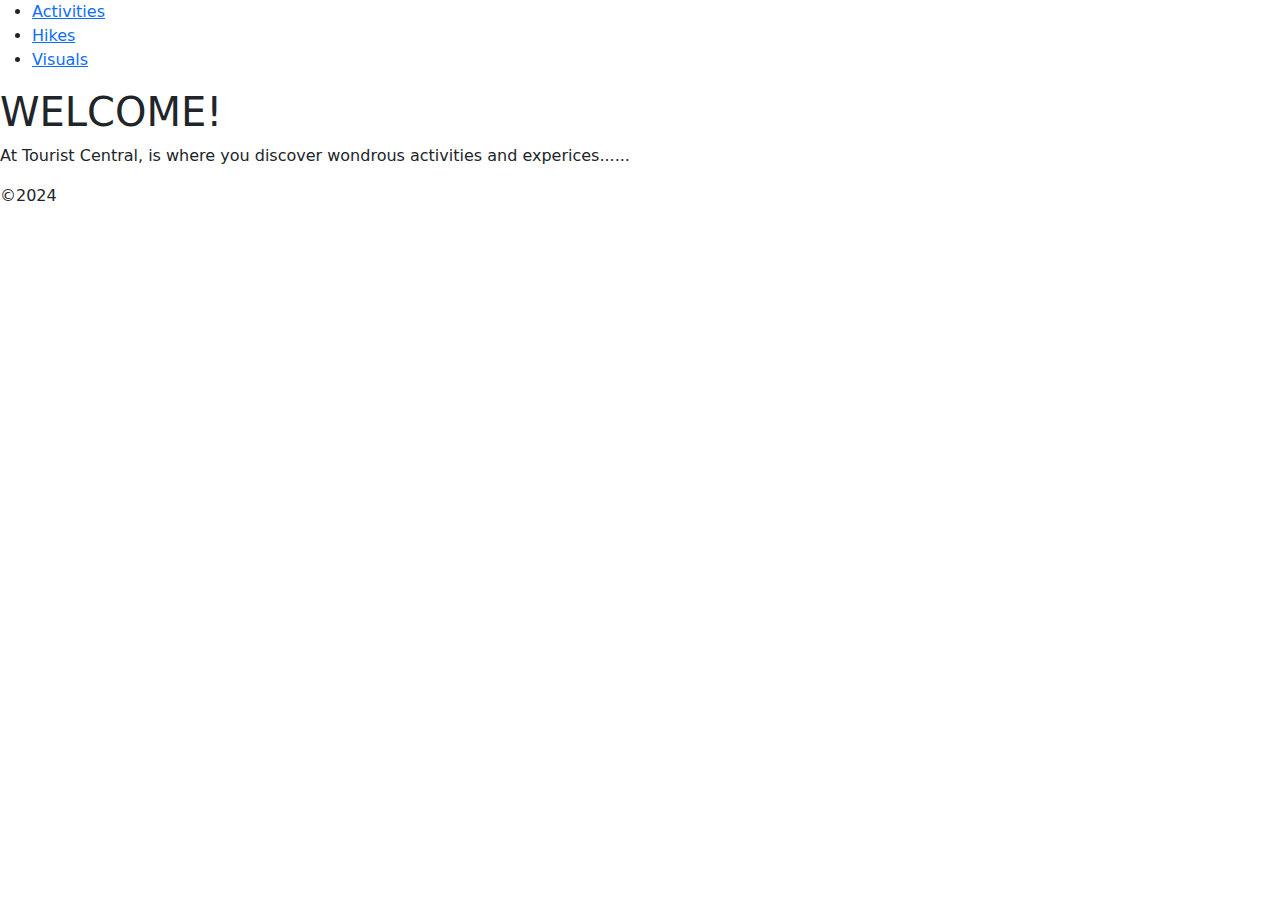
==== index.html @ d47cca66 "first commit" ====
<!DOCTYPE html>
<html lang="en">
<head>
    <meta charset="UTF-8">
    <meta name="viewport" content="width=device-width, initial-scale=1.0">
    <title>Tourist Central</title>
    <link href="https://cdn.jsdelivr.net/npm/bootstrap@5.3.3/dist/css/bootstrap.min.css" rel="stylesheet"
    integrity="sha384-QWTKZyjpPEjISv5WaRU9OFeRpok6YctnYmDr5pNlyT2bRjXh0JMhjY6hW+ALEwIH" crossorigin="anonymous">
    <script src="https://cdn.jsdelivr.net/npm/bootstrap@5.3.3/dist/js/bootstrap.bundle.min.js"
    integrity="sha384-YvpcrYf0tY3lHB60NNkmXc5s9fDVZLESaAA55NDzOxhy9GkcIdslK1eN7N6jIeHz"
    crossorigin="anonymous"></script>
    <script src="ActivitiesPage/activities.js"></script>
</head>
<body>
    <header>
        <nav>
            <ul>
                <li><a href="activities.html">Activities</a></li>
                <li><a href="hikes.html">Hikes</a></li>
                <li><a href="video.html">Visuals</a></li>
            </ul>
        </nav>
    </header>
    <section class="para">
        <h1>WELCOME!</h1>
        <p>
            At Tourist Central, is where you discover wondrous activities and experices......
        </p>
    </section>

    <footer>
        &copy;2024
    </footer>
</body>
</html>
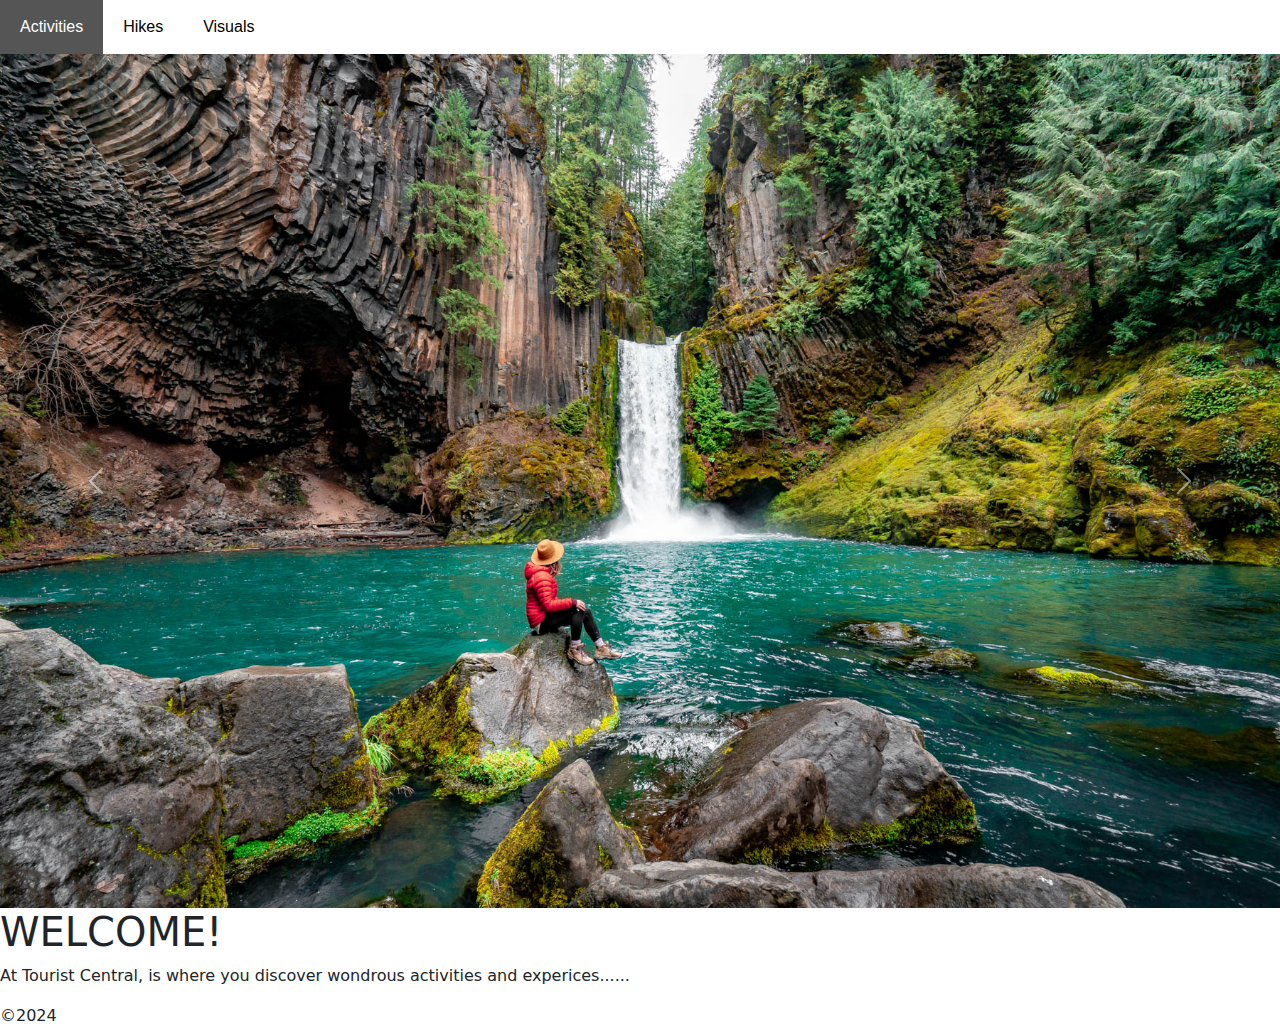
==== commit 17d4a57d: "added css" ====
--- a/index.html
+++ b/index.html
@@ -10,6 +10,7 @@
     integrity="sha384-YvpcrYf0tY3lHB60NNkmXc5s9fDVZLESaAA55NDzOxhy9GkcIdslK1eN7N6jIeHz"
     crossorigin="anonymous"></script>
     <script src="ActivitiesPage/activities.js"></script>
+    <link rel="stylesheet" href="./style.css">
 </head>
 <body>
     <header>
@@ -21,6 +22,27 @@
             </ul>
         </nav>
     </header>
+    <div id="carouselExampleAutoplaying" class="carousel slide" data-bs-ride="carousel">
+        <div class="carousel-inner">
+          <div class="carousel-item active">
+            <img src="./image/waterfall1.jpg" class="d-block w-100" alt="...">
+          </div>
+          <div class="carousel-item">
+            <img src="./image/image2.jpg" class="d-block w-100" alt="...">
+          </div>
+          <div class="carousel-item">
+            <img src="./image/image3.jpg" class="d-block w-100" alt="...">
+          </div>
+        </div>
+        <button class="carousel-control-prev" type="button" data-bs-target="#carouselExampleAutoplaying" data-bs-slide="prev">
+          <span class="carousel-control-prev-icon" aria-hidden="true"></span>
+          <span class="visually-hidden">Previous</span>
+        </button>
+        <button class="carousel-control-next" type="button" data-bs-target="#carouselExampleAutoplaying" data-bs-slide="next">
+          <span class="carousel-control-next-icon" aria-hidden="true"></span>
+          <span class="visually-hidden">Next</span>
+        </button>
+      </div>
     <section class="para">
         <h1>WELCOME!</h1>
         <p>
--- a/style.css
+++ b/style.css
@@ -0,0 +1,23 @@
+nav ul {
+    list-style-type: none;
+    margin: 0;
+    padding: 0;
+    display: flex;
+    justify-content: left;
+    background-color:ffffff;
+}
+nav ul li {
+    margin: 0;
+}
+nav ul li a {
+    display: block;
+    padding: 15px 20px;
+    color:black;
+    text-decoration: none;
+    font-family: Arial, sans-serif;
+    transition: background-color 0.3s ease;
+}
+nav ul li a:hover {
+    background-color: #555;
+    color: #fff;
+}